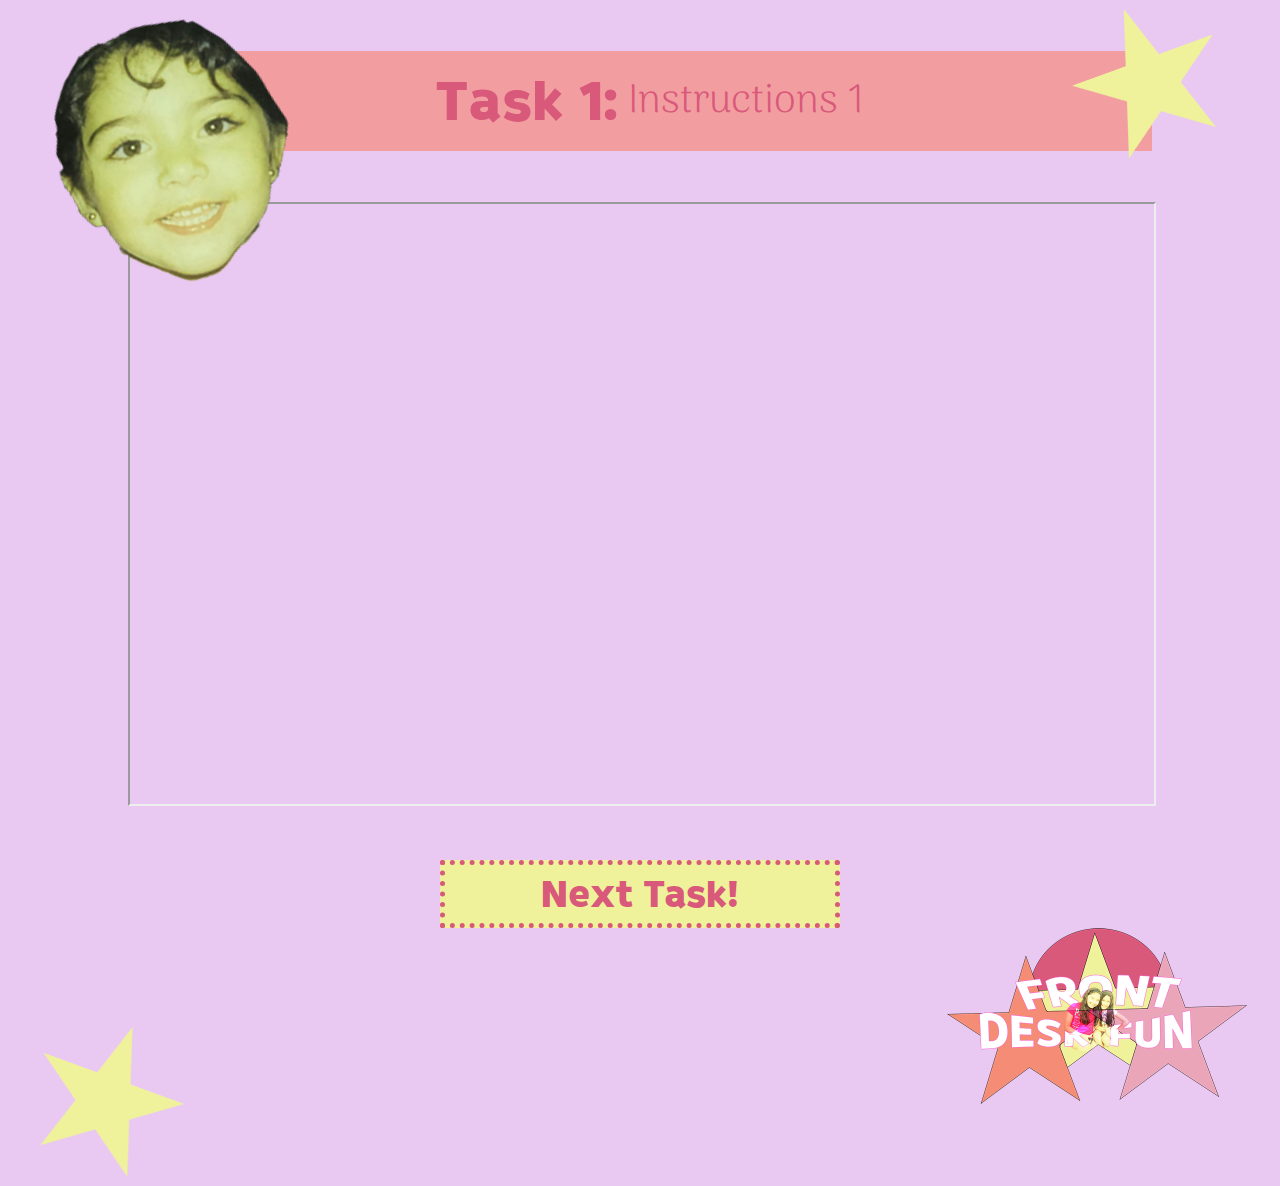
==== game/game.html @ 8f4dd10c "update" ====
<!DOCTYPE html>
<html>
    <head>
        <meta charset="utf-8">
        <meta http-equiv="X-UA-Compatible" content="IE=edge">
        <title>Front Desk Fun</title>
        <meta name="description" content="">
        <meta name="viewport" content="width=device-width, initial-scale=1">
        <link rel="stylesheet" href="game.css">
    </head>
    <body>
    <div> 
        <img id="cabeza" src="../img/rbkbebacabeza.png"> 
    </div>       
    <section id="sectask">
     <h1 id="task">Task 1:</h1>
     <p id="instruct"> Instructions 1</p>
    </section>
   
  <iframe src="https://docs.google.com/spreadsheets/d/11iPL-ui04Ve-VajcuYI1l5flDSCxhQH8muRtPtBZq-c/edit?rm=minimal
  "></iframe>  


    <button onclick="change_text()" >Next Task!</button>
    <img src="../img/logo.png">
    <img  id="estrella" src="../img/estrellas.png">
    <img id="estrella2" src="../img/estrellas.png">
    
    <script type="text/javascript">
        
        function change_text()
        {
            document.getElementById("task").innerHTML="Task 2:";
            document.getElementById("instruct").innerHTML="Instructions 2"
        }
        let taskNumber = 1;
    const tasks = ["Task 2:", "Task 3:", "Task 4:"];
    const instructions = ["Instructions 2", "Instructions 3", "Instructions 4"];
    
    function change_text() {
        // Update task and instructions based on taskNumber
        if (taskNumber < tasks.length) {
            document.getElementById("task").innerHTML = tasks[taskNumber - 1];
            document.getElementById("instruct").innerHTML = instructions[taskNumber - 1];
            taskNumber++;
        } else {
            // After the last task, change the button text to "Break Time!"
            document.getElementById("task").innerHTML = "Task 4:";
            document.getElementById("instruct").innerHTML = "Instructions 4";
            document.querySelector("button").innerHTML = "Break Time!";
            document.querySelector("button").onclick = function() {
                window.location.href = "../lastpage/lastpage.html";
            };
        }
    }
        
    </script>



    

     
    </body>
</html>
---- game/game.css ----
@import url('https://fonts.googleapis.com/css2?family=Arima:wght@100..700&family=Braah+One&display=swap');

body{
    background-color:#E9C9F2;
    margin: auto;
    width: 80%;
    text-align: center;

}

h2{
  color: #D9597B;
  font-family: "Arima", system-ui;
  font-optical-sizing: auto;
  font-weight: 300;
  font-style: normal;
}

h1{
  color: #D9597B;
  font-family: "Braah One", sans-serif;
  font-weight: 400;
  font-style: normal;
  font-size: 60px;
}

#task{
  text-align: center;
}

p{
  color: #D9597B;
  font-family: "Arima", system-ui;
  font-optical-sizing: auto;
  font-weight: 300;
  font-style: normal;
  font-size: 40px;
}

#sectask{
  display: flex;
  align-items: center; 
  gap: 10px; 
  background-color: #f29b9bef;
  height: 100px;
  margin-bottom: 5%;
  margin-top: 5%;
  padding-left: 30%;
  
}

iframe{
  width:100%;
  height: 600px;
}

button{
    background-color:#EFF29B;
    color:#D9597B;
    font-family: "Braah One", sans-serif;
    font-weight: 400;
    font-style: normal;
    margin: auto;
    width: 400px;
    margin-top: 50px;
    font-size: 40px;
    border-style: dotted;
    border-color:#D9597B;
    border-width: 5px;
    border-left-width: 5px;
    border-right-width: 5px;
    pointer-events: auto; 
    display: block;
    position: relative;
    z-index: 9999;
}

img{
  width: 300px;
  padding-left: 80%;
}

#cabeza{
  width: 700px;
  transform: rotate(-20deg);
}

div{
  position: absolute;
  top: -20%;
  left: -55%;
  z-index: index 6; ;
}

#estrella{
  position: absolute;
  transform: rotate(-20deg);
  top: 20%;
  right: 2%;
  width:150px;

}

#estrella2{
  position: absolute;
  width:150px;
  transform: rotate(20deg);
  bottom: -10%;
  left: -75%;
}
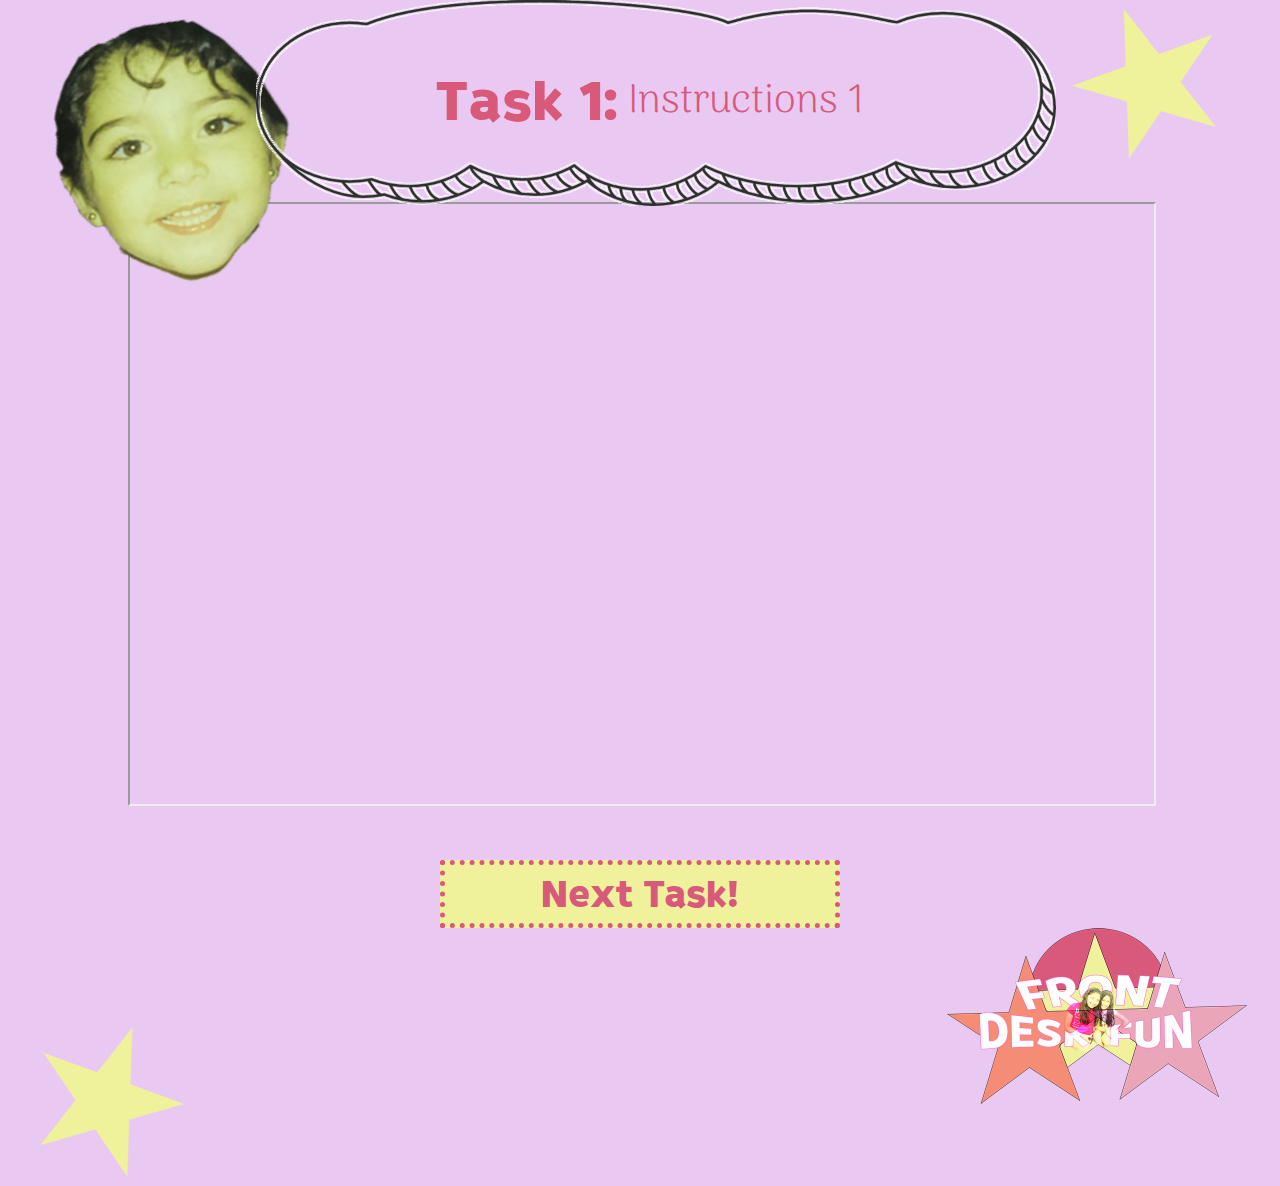
==== commit 85e9fe96: "update" ====
--- a/game/game.html
+++ b/game/game.html
@@ -16,6 +16,7 @@
      <h1 id="task">Task 1:</h1>
      <p id="instruct"> Instructions 1</p>
     </section>
+    <img id="nube" src="../img/cloud.png">
    
   <iframe src="https://docs.google.com/spreadsheets/d/11iPL-ui04Ve-VajcuYI1l5flDSCxhQH8muRtPtBZq-c/edit?rm=minimal
   "></iframe>  
--- a/game/game.css
+++ b/game/game.css
@@ -41,7 +41,6 @@
   display: flex;
   align-items: center; 
   gap: 10px; 
-  background-color: #f29b9bef;
   height: 100px;
   margin-bottom: 5%;
   margin-top: 5%;
@@ -107,4 +106,11 @@
   transform: rotate(20deg);
   bottom: -10%;
   left: -75%;
+}
+
+#nube{
+  position: absolute;
+  width: 800px;
+  top: 0%;
+  left: -60%;
 }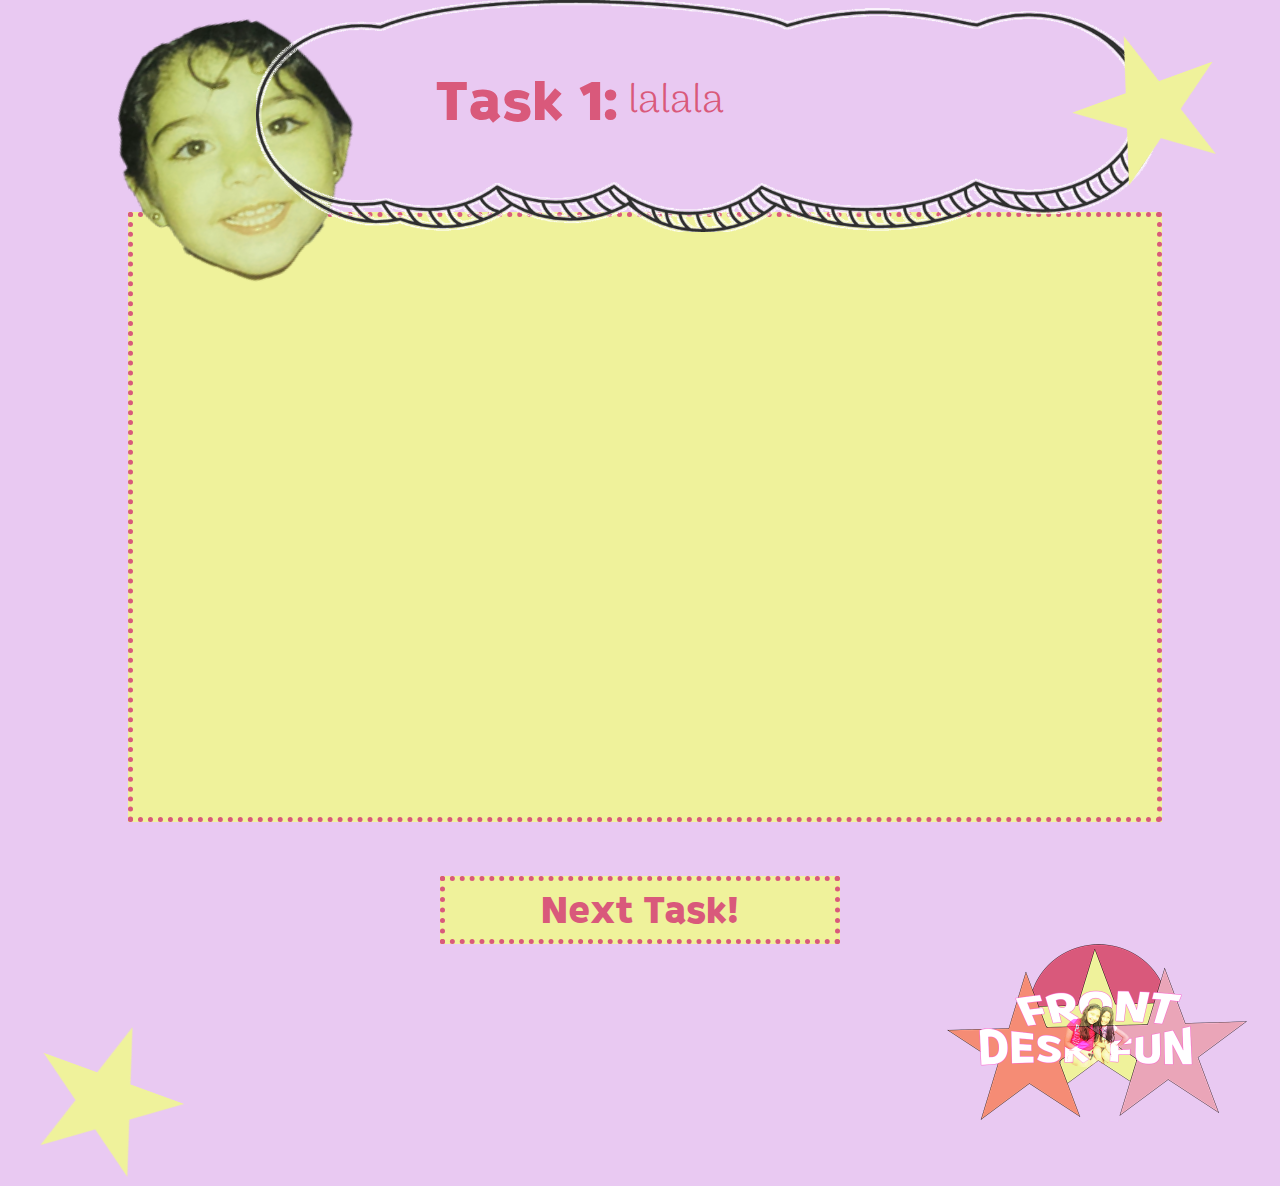
==== commit 2130f677: "update" ====
--- a/game/game.html
+++ b/game/game.html
@@ -14,7 +14,7 @@
     </div>       
     <section id="sectask">
      <h1 id="task">Task 1:</h1>
-     <p id="instruct"> Instructions 1</p>
+     <p id="instruct"> lalala</p>
     </section>
     <img id="nube" src="../img/cloud.png">
    
@@ -36,7 +36,7 @@
         }
         let taskNumber = 1;
     const tasks = ["Task 2:", "Task 3:", "Task 4:"];
-    const instructions = ["Instructions 2", "Instructions 3", "Instructions 4"];
+    const instructions = ["lelolelo", "lolala", "liilola"];
     
     function change_text() {
         // Update task and instructions based on taskNumber
@@ -47,7 +47,7 @@
         } else {
             // After the last task, change the button text to "Break Time!"
             document.getElementById("task").innerHTML = "Task 4:";
-            document.getElementById("instruct").innerHTML = "Instructions 4";
+            document.getElementById("instruct").innerHTML = "lilola";
             document.querySelector("button").innerHTML = "Break Time!";
             document.querySelector("button").onclick = function() {
                 window.location.href = "../lastpage/lastpage.html";
--- a/game/game.css
+++ b/game/game.css
@@ -51,6 +51,13 @@
 iframe{
   width:100%;
   height: 600px;
+  margin-top: 10px;
+  border-style: dotted;
+  border-color:#D9597B;
+  border-width: 5px;
+  border-left-width: 5px;
+  border-right-width: 5px;
+  background-color:#EFF29B;
 }
 
 button{
@@ -87,14 +94,14 @@
 div{
   position: absolute;
   top: -20%;
-  left: -55%;
-  z-index: index 6; ;
+  left: -50%;
+  z-index: index 6; 
 }
 
 #estrella{
   position: absolute;
   transform: rotate(-20deg);
-  top: 20%;
+  top: 23%;
   right: 2%;
   width:150px;
 
@@ -110,7 +117,7 @@
 
 #nube{
   position: absolute;
-  width: 800px;
+  width: 900px;
   top: 0%;
   left: -60%;
 }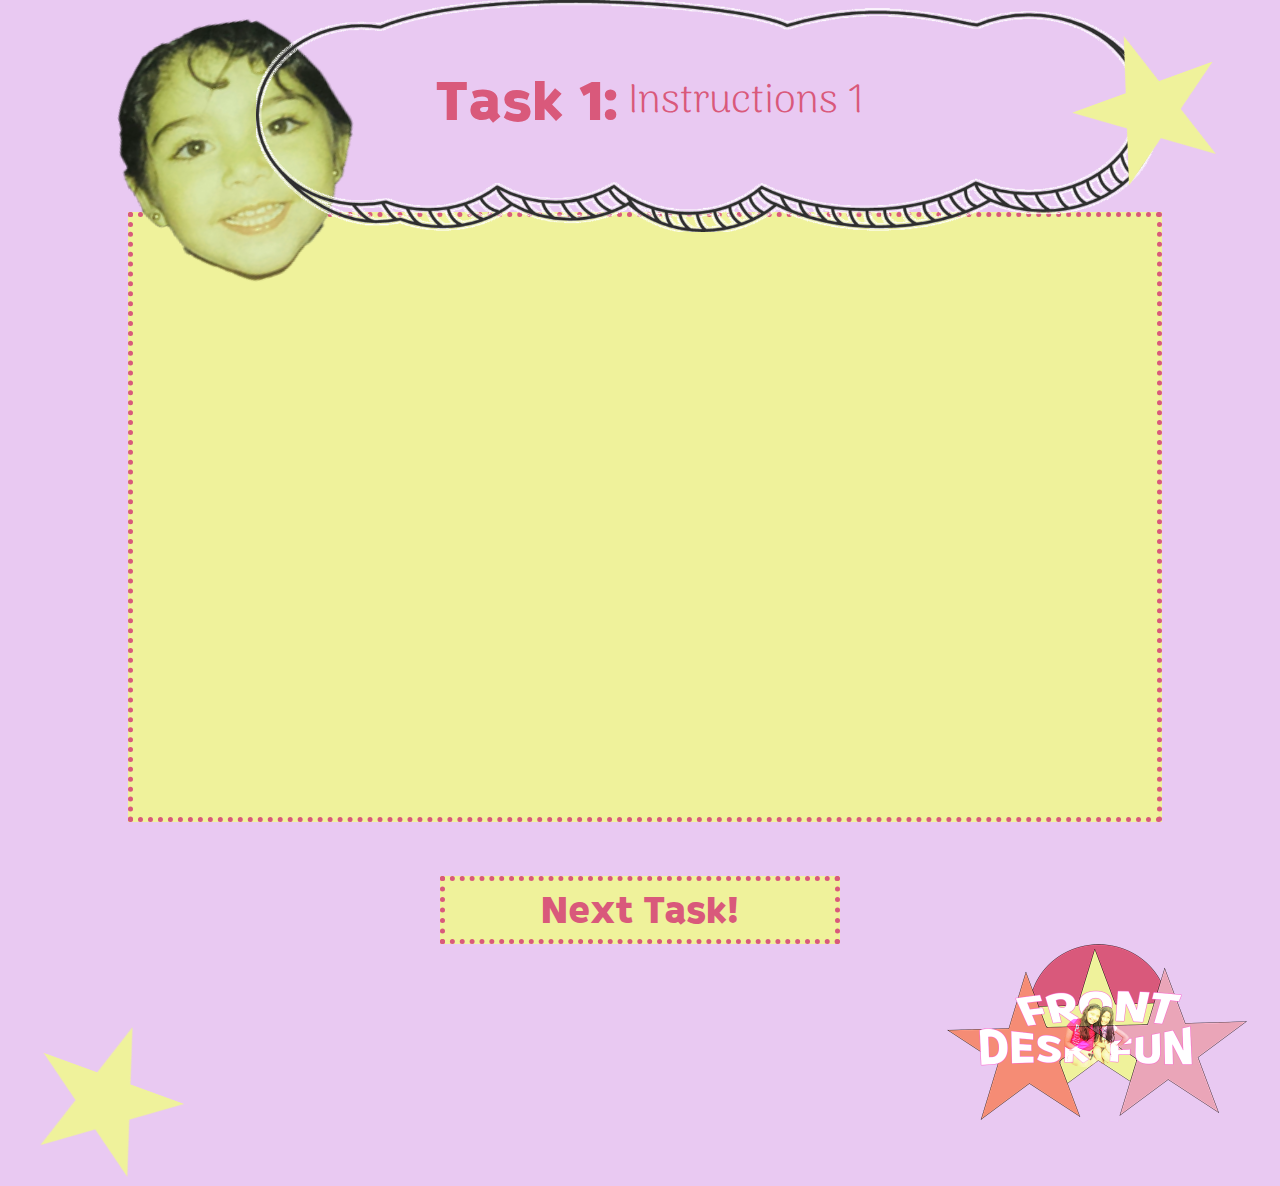
==== commit c2630505: "update" ====
--- a/game/game.html
+++ b/game/game.html
@@ -14,7 +14,7 @@
     </div>       
     <section id="sectask">
      <h1 id="task">Task 1:</h1>
-     <p id="instruct"> lalala</p>
+     <p id="instruct"> Instructions 1</p>
     </section>
     <img id="nube" src="../img/cloud.png">
    
@@ -36,7 +36,7 @@
         }
         let taskNumber = 1;
     const tasks = ["Task 2:", "Task 3:", "Task 4:"];
-    const instructions = ["lelolelo", "lolala", "liilola"];
+    const instructions = ["Instructions 2", "Instructions 3", "Instructions 4"];
     
     function change_text() {
         // Update task and instructions based on taskNumber
@@ -47,7 +47,7 @@
         } else {
             // After the last task, change the button text to "Break Time!"
             document.getElementById("task").innerHTML = "Task 4:";
-            document.getElementById("instruct").innerHTML = "lilola";
+            document.getElementById("instruct").innerHTML = "Instructions 4";
             document.querySelector("button").innerHTML = "Break Time!";
             document.querySelector("button").onclick = function() {
                 window.location.href = "../lastpage/lastpage.html";
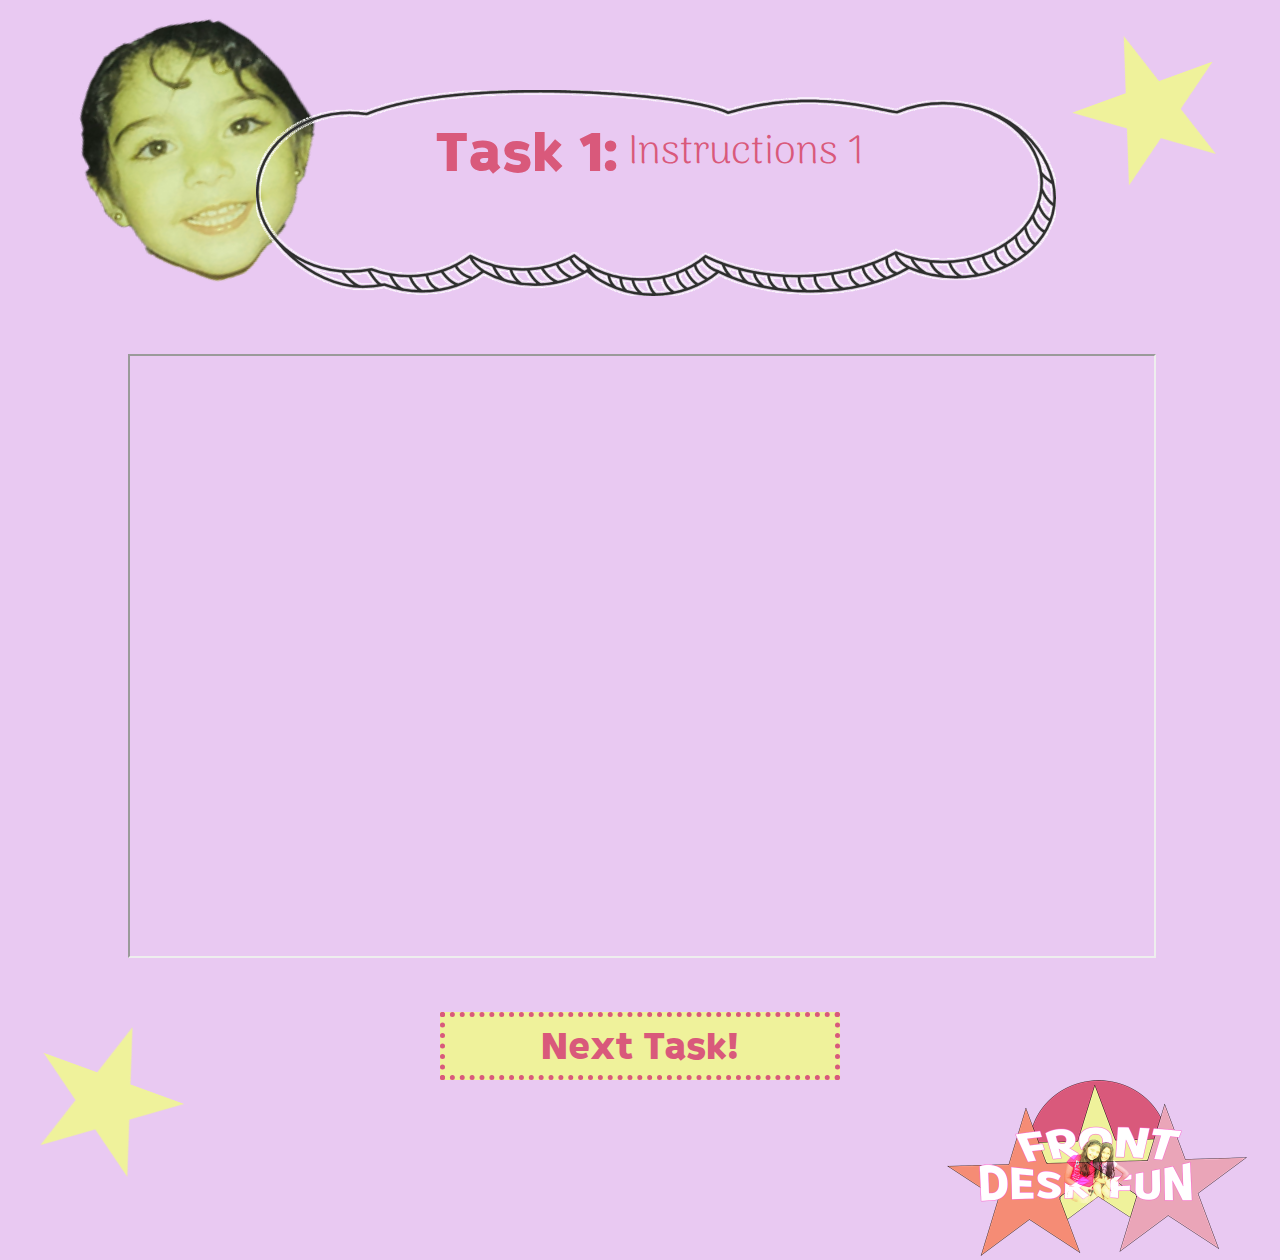
==== commit 3f1c57c3: "update" ====
--- a/game/game.html
+++ b/game/game.html
@@ -18,7 +18,7 @@
     </section>
     <img id="nube" src="../img/cloud.png">
    
-  <iframe src="https://docs.google.com/spreadsheets/d/11iPL-ui04Ve-VajcuYI1l5flDSCxhQH8muRtPtBZq-c/edit?rm=minimal
+  <iframe src="https://docs.google.com/spreadsheets/d/1364Hcyp18JIF811VwOlXGAabmbW5kjrWtbOmURQv9w0/edit?rm=minimal
   "></iframe>  
 
 
--- a/game/game.css
+++ b/game/game.css
@@ -43,7 +43,7 @@
   gap: 10px; 
   height: 100px;
   margin-bottom: 5%;
-  margin-top: 5%;
+  margin-top: 10%;
   padding-left: 30%;
   
 }
@@ -51,13 +51,9 @@
 iframe{
   width:100%;
   height: 600px;
-  margin-top: 10px;
-  border-style: dotted;
-  border-color:#D9597B;
-  border-width: 5px;
-  border-left-width: 5px;
-  border-right-width: 5px;
-  background-color:#EFF29B;
+  margin-top: 100px;
+  z-index: 99999;
+  
 }
 
 button{
@@ -89,13 +85,13 @@
 #cabeza{
   width: 700px;
   transform: rotate(-20deg);
+  z-index: 9999;
 }
 
 div{
   position: absolute;
   top: -20%;
-  left: -50%;
-  z-index: index 6; 
+  left: -53%; 
 }
 
 #estrella{
@@ -117,7 +113,8 @@
 
 #nube{
   position: absolute;
-  width: 900px;
-  top: 0%;
+  width: 800px;
+  top: 10%;
   left: -60%;
+  z-index: 0;
 }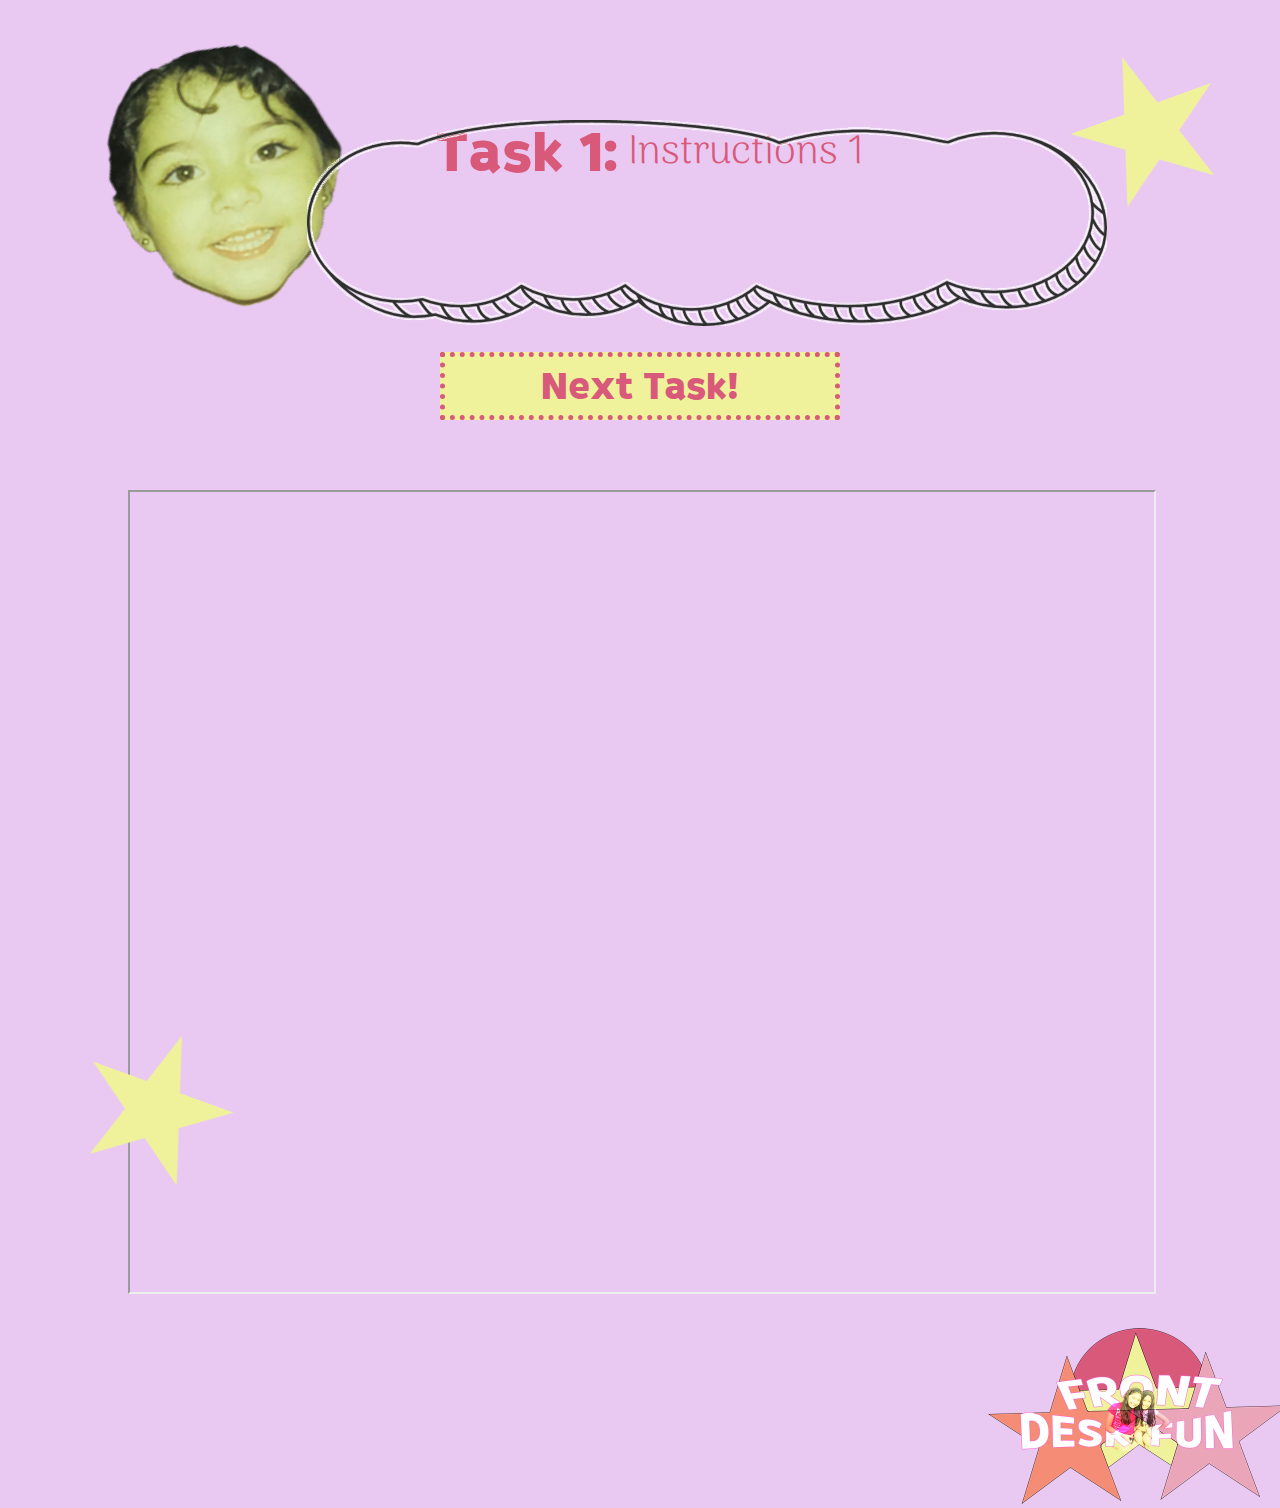
==== commit 5cbb3206: "update" ====
--- a/game/game.html
+++ b/game/game.html
@@ -17,12 +17,12 @@
      <p id="instruct"> Instructions 1</p>
     </section>
     <img id="nube" src="../img/cloud.png">
-   
+    <button onclick="change_text()" >Next Task!</button>
   <iframe src="https://docs.google.com/spreadsheets/d/1364Hcyp18JIF811VwOlXGAabmbW5kjrWtbOmURQv9w0/edit?rm=minimal
   "></iframe>  
 
 
-    <button onclick="change_text()" >Next Task!</button>
+    
     <img src="../img/logo.png">
     <img  id="estrella" src="../img/estrellas.png">
     <img id="estrella2" src="../img/estrellas.png">
--- a/game/game.css
+++ b/game/game.css
@@ -50,8 +50,8 @@
 
 iframe{
   width:100%;
-  height: 600px;
-  margin-top: 100px;
+  height: 800px;
+  margin-top: 70px;
   z-index: 99999;
   
 }
@@ -64,7 +64,7 @@
     font-style: normal;
     margin: auto;
     width: 400px;
-    margin-top: 50px;
+    margin-top: 150px;
     font-size: 40px;
     border-style: dotted;
     border-color:#D9597B;
@@ -79,7 +79,8 @@
 
 img{
   width: 300px;
-  padding-left: 80%;
+  padding-left: 84%;
+  margin-top: 30px;
 }
 
 #cabeza{
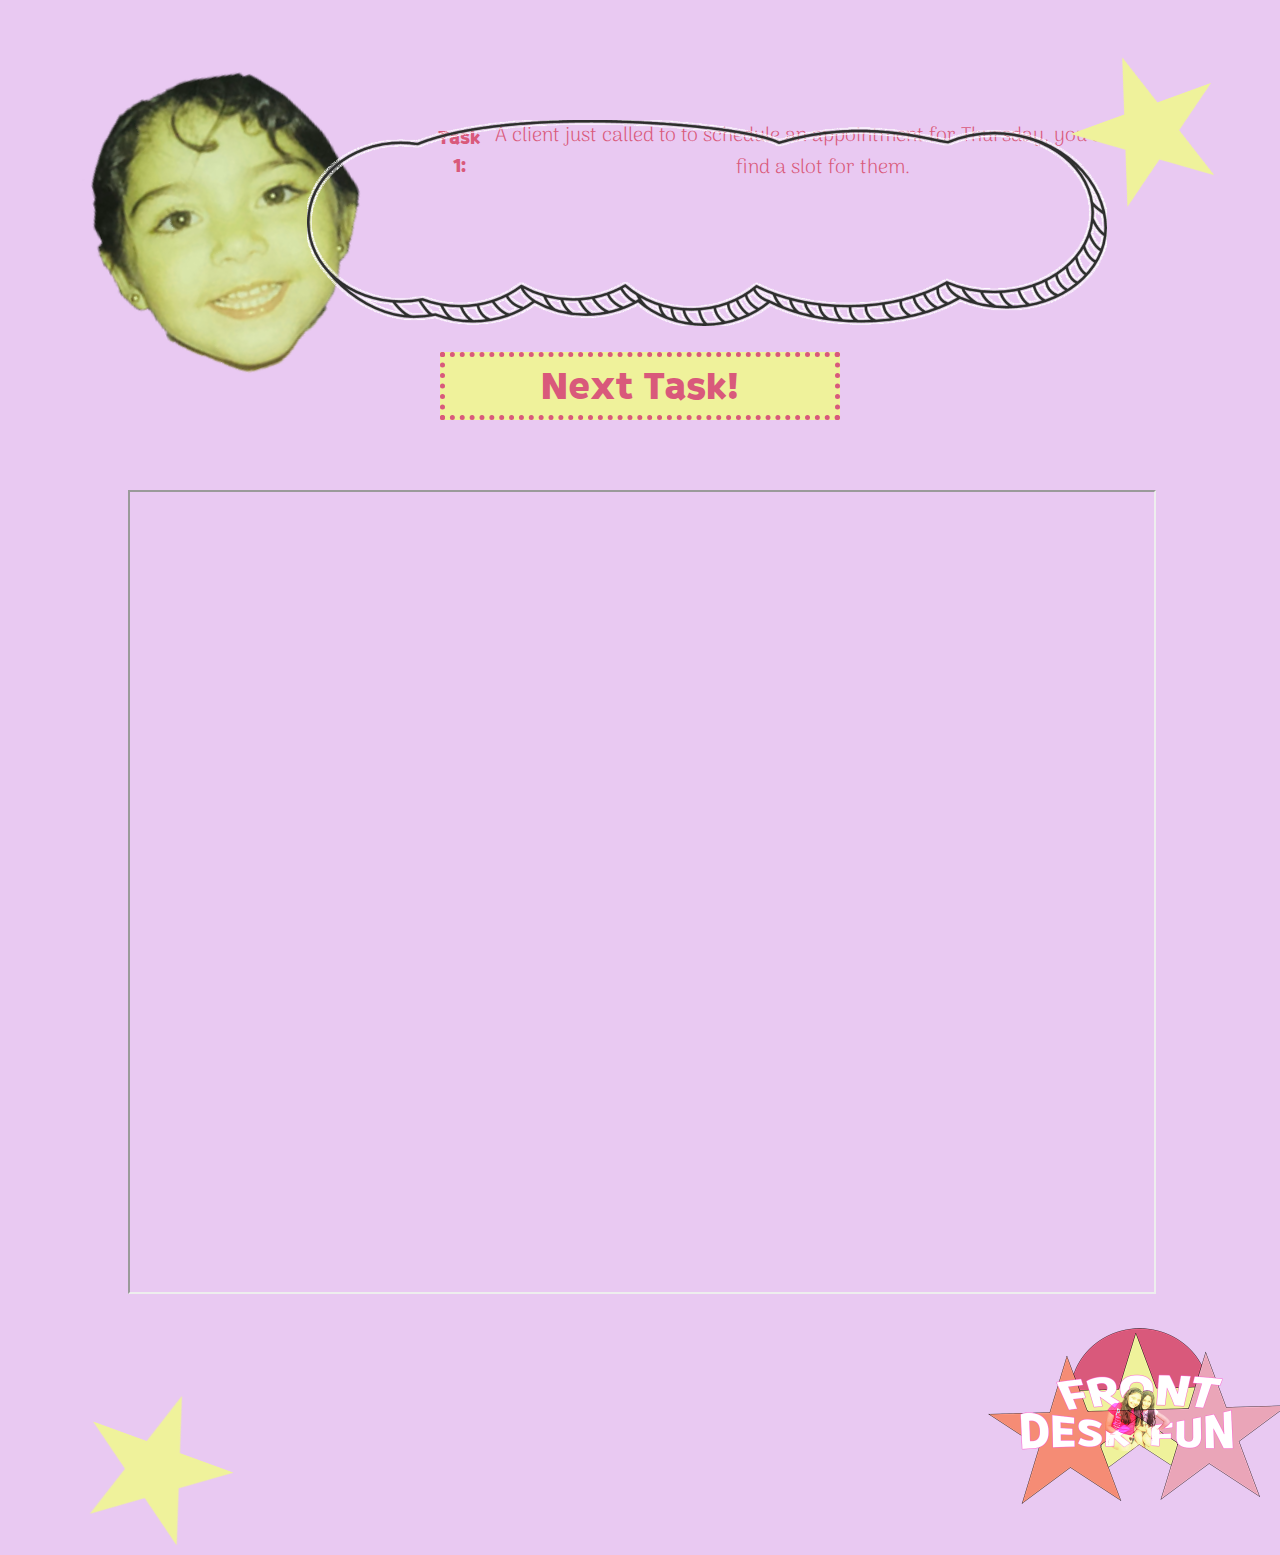
==== commit 2fb0800b: "update" ====
--- a/game/game.html
+++ b/game/game.html
@@ -14,7 +14,7 @@
     </div>       
     <section id="sectask">
      <h1 id="task">Task 1:</h1>
-     <p id="instruct"> Instructions 1</p>
+     <p id="instruct"> A client just called to to schedule an appointment for Thursday, you should find a slot for them.</p>
     </section>
     <img id="nube" src="../img/cloud.png">
     <button onclick="change_text()" >Next Task!</button>
@@ -36,7 +36,7 @@
         }
         let taskNumber = 1;
     const tasks = ["Task 2:", "Task 3:", "Task 4:"];
-    const instructions = ["Instructions 2", "Instructions 3", "Instructions 4"];
+    const instructions = ["Two clients somehow got booked at the same time, find a way to fit them into the schedule", "Wait the boss's best friend needs an emergency appointment, is there room or will you have to tell them you can't?", "A walk-in client claims they totally had an appointment but can't remember when. Investigate the schedule, find them a slot, or politely send them away."];
     
     function change_text() {
         // Update task and instructions based on taskNumber
@@ -47,7 +47,7 @@
         } else {
             // After the last task, change the button text to "Break Time!"
             document.getElementById("task").innerHTML = "Task 4:";
-            document.getElementById("instruct").innerHTML = "Instructions 4";
+            document.getElementById("instruct").innerHTML = "A client claims they can't remember when they had their appointment scheduled, will you trust them or send them away?";
             document.querySelector("button").innerHTML = "Break Time!";
             document.querySelector("button").onclick = function() {
                 window.location.href = "../lastpage/lastpage.html";
--- a/game/game.css
+++ b/game/game.css
@@ -21,7 +21,7 @@
   font-family: "Braah One", sans-serif;
   font-weight: 400;
   font-style: normal;
-  font-size: 60px;
+  font-size: 20px;
 }
 
 #task{
@@ -34,7 +34,8 @@
   font-optical-sizing: auto;
   font-weight: 300;
   font-style: normal;
-  font-size: 40px;
+  font-size: 20px;
+
 }
 
 #sectask{
@@ -84,7 +85,7 @@
 }
 
 #cabeza{
-  width: 700px;
+  width: 800px;
   transform: rotate(-20deg);
   z-index: 9999;
 }
@@ -92,7 +93,7 @@
 div{
   position: absolute;
   top: -20%;
-  left: -53%; 
+  left: -63%; 
 }
 
 #estrella{
@@ -108,7 +109,7 @@
   position: absolute;
   width:150px;
   transform: rotate(20deg);
-  bottom: -10%;
+  bottom: -50%;
   left: -75%;
 }
 
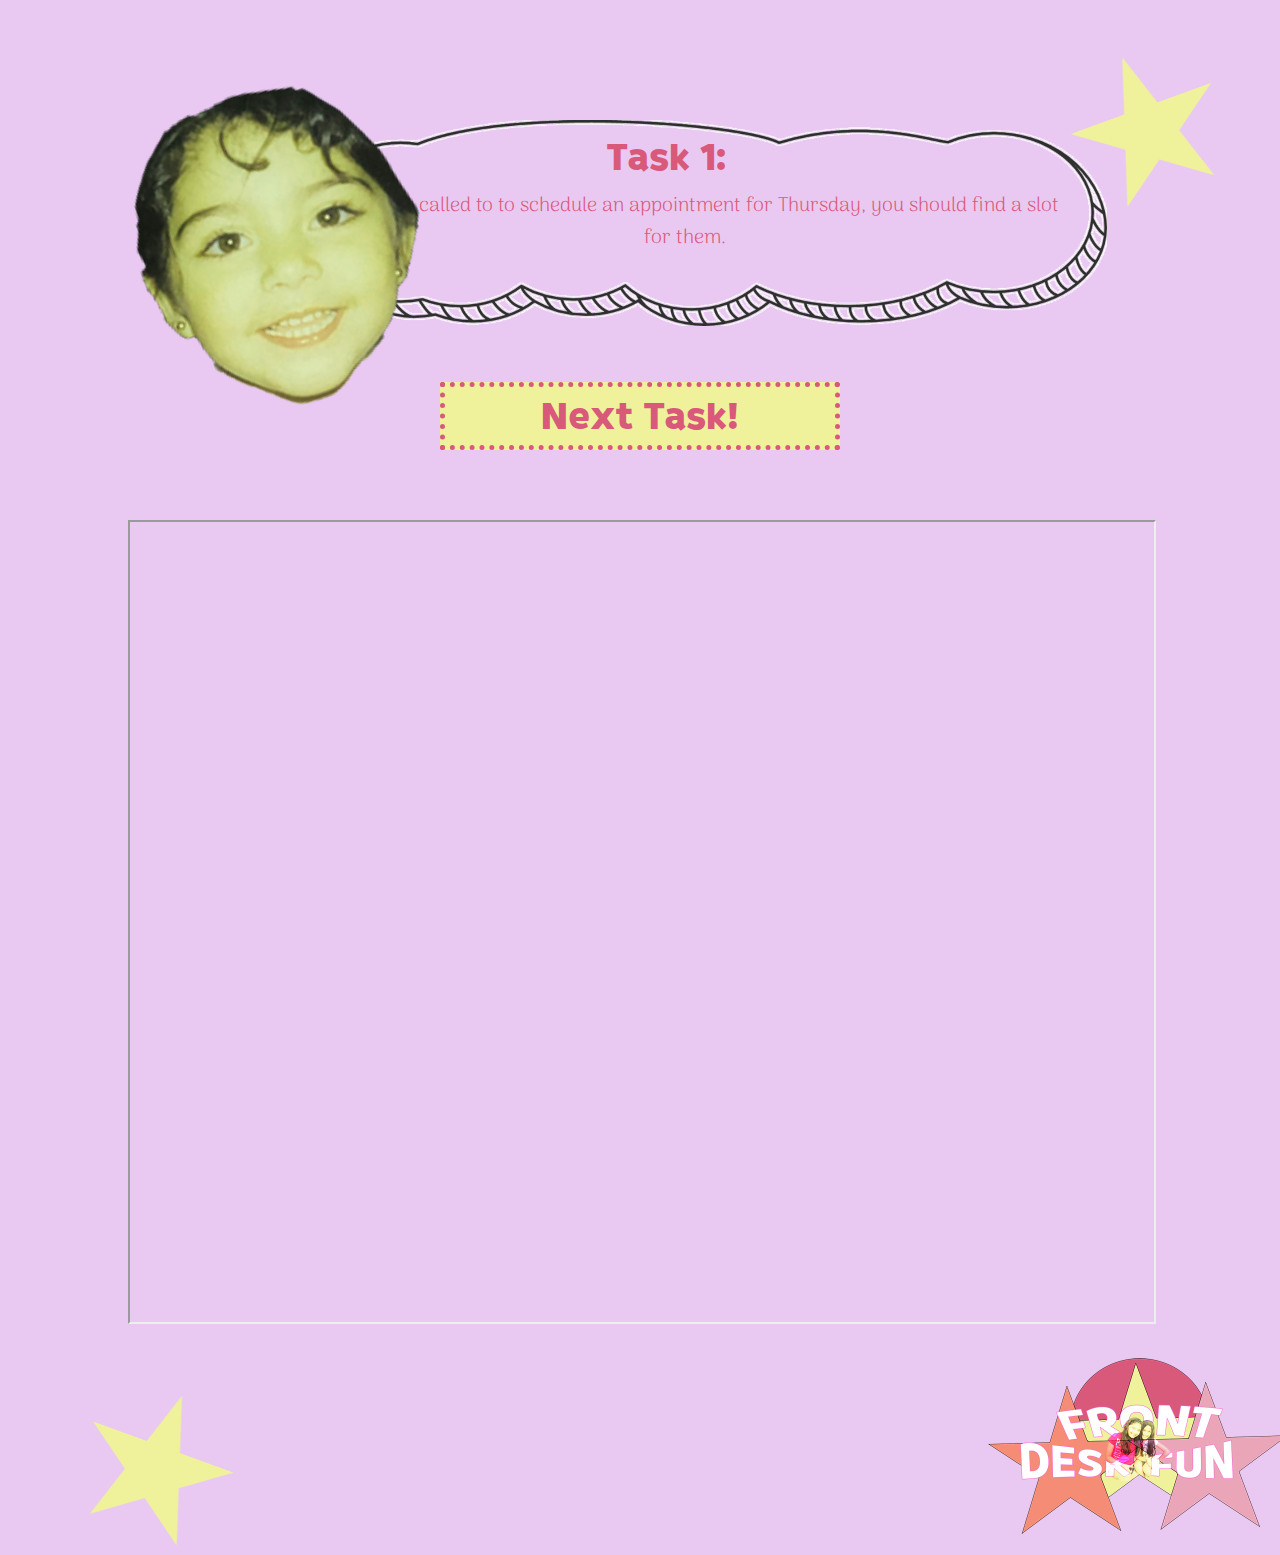
==== commit e0b7169e: "update" ====
--- a/game/game.html
+++ b/game/game.html
@@ -14,7 +14,7 @@
     </div>       
     <section id="sectask">
      <h1 id="task">Task 1:</h1>
-     <p id="instruct"> A client just called to to schedule an appointment for Thursday, you should find a slot for them.</p>
+     <p id="instruct"> A client just called to to schedule an appointment for Thursday, you should find a slot <br> for them.</p>
     </section>
     <img id="nube" src="../img/cloud.png">
     <button onclick="change_text()" >Next Task!</button>
@@ -36,7 +36,7 @@
         }
         let taskNumber = 1;
     const tasks = ["Task 2:", "Task 3:", "Task 4:"];
-    const instructions = ["Two clients somehow got booked at the same time, find a way to fit them into the schedule", "Wait the boss's best friend needs an emergency appointment, is there room or will you have to tell them you can't?", "A walk-in client claims they totally had an appointment but can't remember when. Investigate the schedule, find them a slot, or politely send them away."];
+    const instructions = ["Two clients somehow got booked at the same time, find a way to fit them into <br> the schedule", "Wait the boss's best friend needs an emergency appointment, is there room or will you <br> have to tell them you can't?", "A walk-in client claims they totally had an appointment but can't remember when. Investigate the schedule, find them a slot, or politely send them away."];
     
     function change_text() {
         // Update task and instructions based on taskNumber
@@ -47,7 +47,7 @@
         } else {
             // After the last task, change the button text to "Break Time!"
             document.getElementById("task").innerHTML = "Task 4:";
-            document.getElementById("instruct").innerHTML = "A client claims they can't remember when they had their appointment scheduled, will you trust them or send them away?";
+            document.getElementById("instruct").innerHTML = "A client claims they can't remember when they had their appointment scheduled,<br> will you trust them or send them away?";
             document.querySelector("button").innerHTML = "Break Time!";
             document.querySelector("button").onclick = function() {
                 window.location.href = "../lastpage/lastpage.html";
--- a/game/game.css
+++ b/game/game.css
@@ -21,13 +21,18 @@
   font-family: "Braah One", sans-serif;
   font-weight: 400;
   font-style: normal;
-  font-size: 20px;
+  font-size: 40px;
 }
 
 #task{
   text-align: center;
+  padding-left: 5%;
+  margin-bottom: 0px;
 }
-
+#instruct{
+  margin-left: 90px;
+  margin-top: 0;
+}
 p{
   color: #D9597B;
   font-family: "Arima", system-ui;
@@ -39,13 +44,15 @@
 }
 
 #sectask{
-  display: flex;
+  display:flex;
+  flex-direction: column;
   align-items: center; 
-  gap: 10px; 
+  gap: 5px; 
   height: 100px;
   margin-bottom: 5%;
   margin-top: 10%;
-  padding-left: 30%;
+  padding-left: -70%;
+  z-index: 8;
   
 }
 
@@ -65,7 +72,7 @@
     font-style: normal;
     margin: auto;
     width: 400px;
-    margin-top: 150px;
+    margin-top: 180px;
     font-size: 40px;
     border-style: dotted;
     border-color:#D9597B;
@@ -85,15 +92,16 @@
 }
 
 #cabeza{
-  width: 800px;
+  width: 850px;
   transform: rotate(-20deg);
-  z-index: 9999;
+  z-index: 6;
 }
 
 div{
   position: absolute;
   top: -20%;
-  left: -63%; 
+  left: -64%; 
+  z-index: 5;
 }
 
 #estrella{
